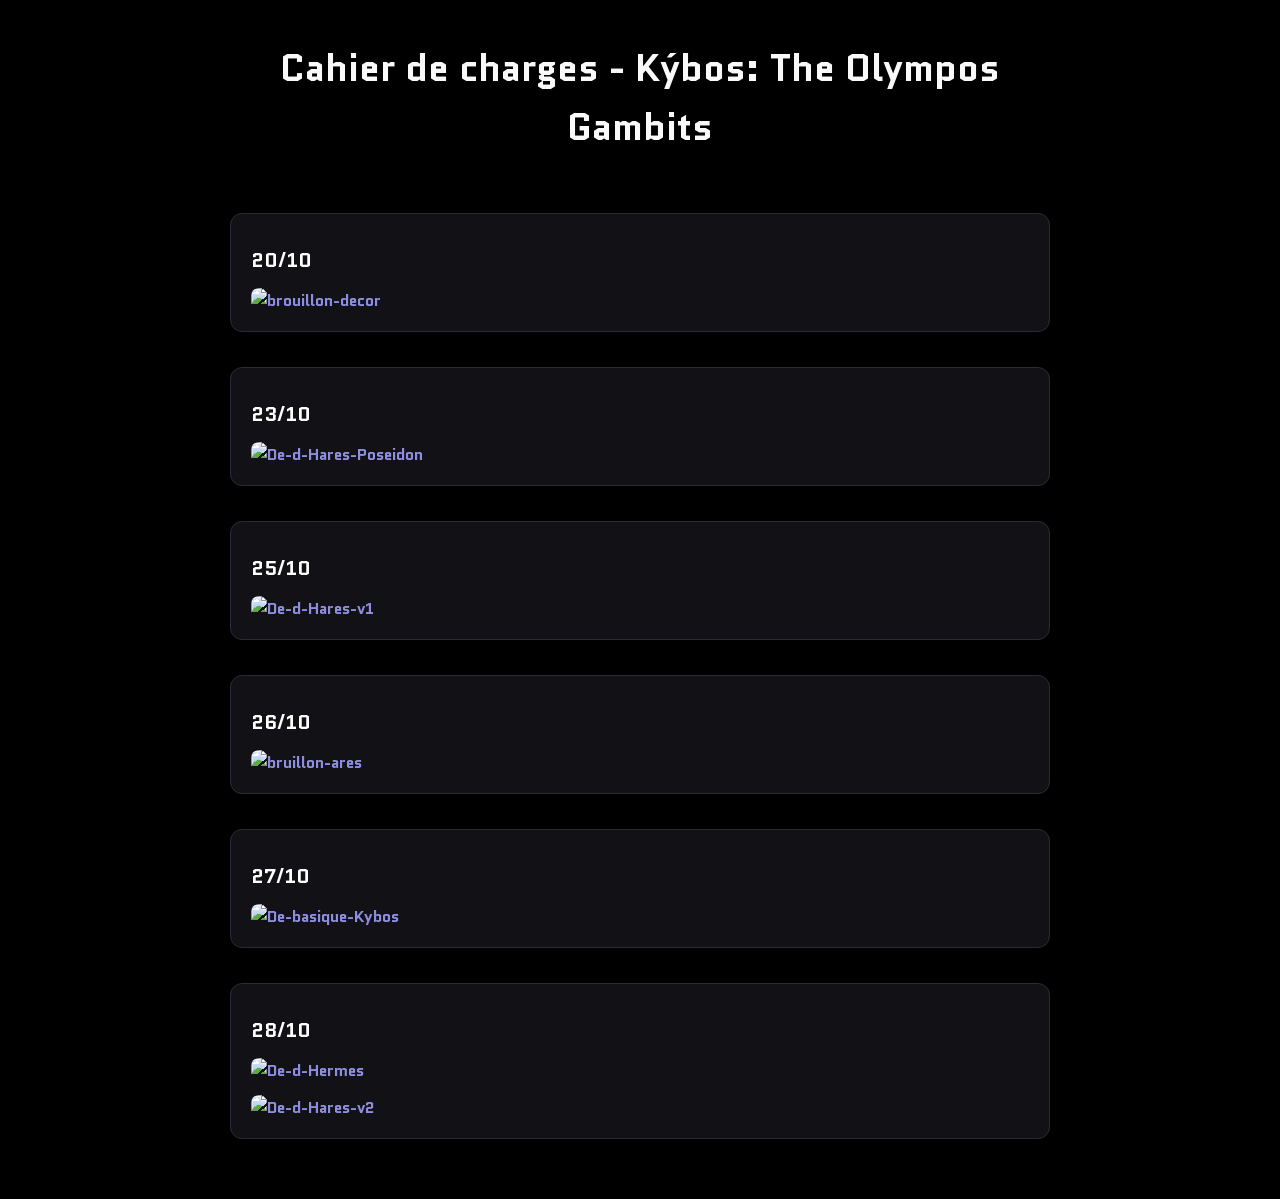
==== drawings.html @ f7374233 "Nouvelle page pour les dessins ainsi que petites modifications sur le css pour y aller avec les dess" ====
<!DOCTYPE html>
<html lang="fr">

<head>
    <meta charset="utf-8">
    <link rel="stylesheet" type="text/css" href="css/style.css" />
    <meta name="viewport" content="width=device-width, initial-scale=1.0">
    <link rel="preconnect" href="https://fonts.googleapis.com">
    <link rel="preconnect" href="https://fonts.gstatic.com" crossorigin>
    <link href="https://fonts.googleapis.com/css2?family=Quantico:ital,wght@0,400;0,700;1,400;1,700&display=swap"
        rel="stylesheet">
    <title> Dessins </title>
</head>

<body>
    <header>
        <h1> Cahier de charges - Kýbos: The Olympos Gambits </h1>
    </header>

<div class="card">
            <h2>20/10</h2>
            <p>

                <a href="https://ibb.co/ymtn315s"><img src="https://i.ibb.co/ymtn315s/brouillon-decor.png" alt="brouillon-decor" border="0"></a>
            </p>
        </div>

<div class="card">
            <h2>23/10</h2>
            <p>
                <a href="https://ibb.co/d4hf9jM3"><img src="https://i.ibb.co/d4hf9jM3/De-d-Hares-Poseidon.png" alt="De-d-Hares-Poseidon" border="0"></a> 
            </p>
        </div>

<div class="card">
            <h2>25/10</h2>
            <p>
                <a href="https://ibb.co/7dGSm2jC"><img src="https://i.ibb.co/7dGSm2jC/De-d-Hares-v1.png" alt="De-d-Hares-v1" border="0"></a>
           </p>
        </div>

<div class="card">
            <h2>26/10</h2>
            <p>
                <a href="https://ibb.co/HDp1K08J"><img src="https://i.ibb.co/HDp1K08J/bruillon-ares.jpg" alt="bruillon-ares" border="0"></a>           </p>
        </div>

<div class="card">
            <h2>27/10</h2>
            <p>
                <a href="https://ibb.co/xKf0LxQ3"><img src="https://i.ibb.co/xKf0LxQ3/De-basique-Kybos.jpg" alt="De-basique-Kybos" border="0"></a> </p>
        </div>

<div class="card">
            <h2>28/10</h2>
            <p>
                <a href="https://ibb.co/q3vG9mFX"><img src="https://i.ibb.co/q3vG9mFX/De-d-Hermes.jpg" alt="De-d-Hermes" border="0"></a> </p>
                <p> 
<a href="https://ibb.co/xK40Mtd4"><img src="https://i.ibb.co/xK40Mtd4/De-d-Hares-v2.jpg" alt="De-d-Hares-v2" border="0"></a> 
</p>
        </div>
---- css/style.css ----
/* --- RESET & REGLES DE BASE --- */
* {
    box-sizing: border-box;
    /* Empêche le rembourrage (padding) de casser la largeur */
}

body {
    margin: 0 auto;
    width: 90%;
    /* S'adapte à 90% de l'écran sur mobile */
    max-width: 850px;
    /* Bloque à 850px max sur grand écran d'ordinateur */
    font-family: "Quantico", sans-serif;
    background-color: #000000;
    color: #f9f9fa;
    padding: 10px 15px 60px 15px;
    line-height: 1.6;
}

header {
    text-align: center;
    font-weight: bold;
    padding: 30px 10px 20px 10px;
}

header h1 {
    font-size: clamp(1.5rem, 4vw, 2.3rem);
    /* Taille de titre dynamique qui s'adapte à l'écran */
    margin: 0;
}

a {
    color: #8e8ee0;
    font-weight: bold;
    text-decoration: none;
    word-break: break-all;
    /* Évite que les longs liens dépassent sur petit écran */
}

a:hover {
    text-decoration: underline;
}

.intro {
    margin-bottom: 35px;
    font-size: 1rem;
}

/* --- CARTES DE TIMELINE / SECTIONS --- */
.card {
    position: relative;
    background-color: #121216;
    border: 1px solid #2a2a38;
    border-radius: 12px;
    padding: 24px 20px 18px 20px;
    margin-top: 35px;
    box-shadow: 0 4px 15px rgba(0, 0, 0, 0.5);
}

/* La bulle flottante */
.card .badge {
    position: absolute;
    top: -14px;
    left: 18px;
    background: #6366f1;
    color: #ffffff;
    font-size: 0.85rem;
    font-weight: bold;
    text-transform: uppercase;
    padding: 4px 14px;
    border-radius: 20px;
    box-shadow: 0 2px 8px rgba(99, 102, 241, 0.4);
    white-space: nowrap;
    /* Empêche le badge de se casser en deux lignes */
}

/* Petite pointe sous la bulle */
.card .badge::after {
    content: "";
    position: absolute;
    bottom: -4px;
    left: 14px;
    width: 0;
    height: 0;
    border-left: 5px solid transparent;
    border-right: 5px solid transparent;
    border-top: 5px solid #6366f1;
}

.card h2 {
    margin: 6px 0 12px 0;
    color: #ffffff;
    font-size: 1.25rem;
}

.card p {
    margin: 0;
    color: #d1d5db;
    font-size: 0.98rem;
}

/* --- MEDIA QUERIES (ADAPTATION MOBILES ET TABLETTES) --- */

/* Pour les écrans mobiles (< 600px) */
@media (max-width: 600px) {
    body {
        width: 95%;
        /* On prend plus de place sur petit écran */
        padding-left: 8px;
        padding-right: 8px;
    }

    header {
        padding: 20px 5px 15px 5px;
    }

    .card {
        padding: 22px 14px 14px 14px;
        /* Un peu moins de padding pour gagner de l'espace */
        margin-top: 30px;
    }

    .card .badge {
        left: 12px;
        /* On décale légèrement le badge vers la gauche */
        font-size: 0.75rem;
        /* Bulle un peu plus petite sur mobile */
        padding: 3px 10px;
    }

    .card h2 {
        font-size: 1.1rem;
    }
}
/* --- IMAGES DANS LES CARDS --- */
.card img {
    display: block;
    max-width: 100%;   /* ne dépasse jamais la card */
    height: auto;      /* garde les proportions */
    margin: 12px auto auto;  /* auto à gauche et à droite = centrée */
    border-radius: 8px;
    image-rendering: pixelated;
}
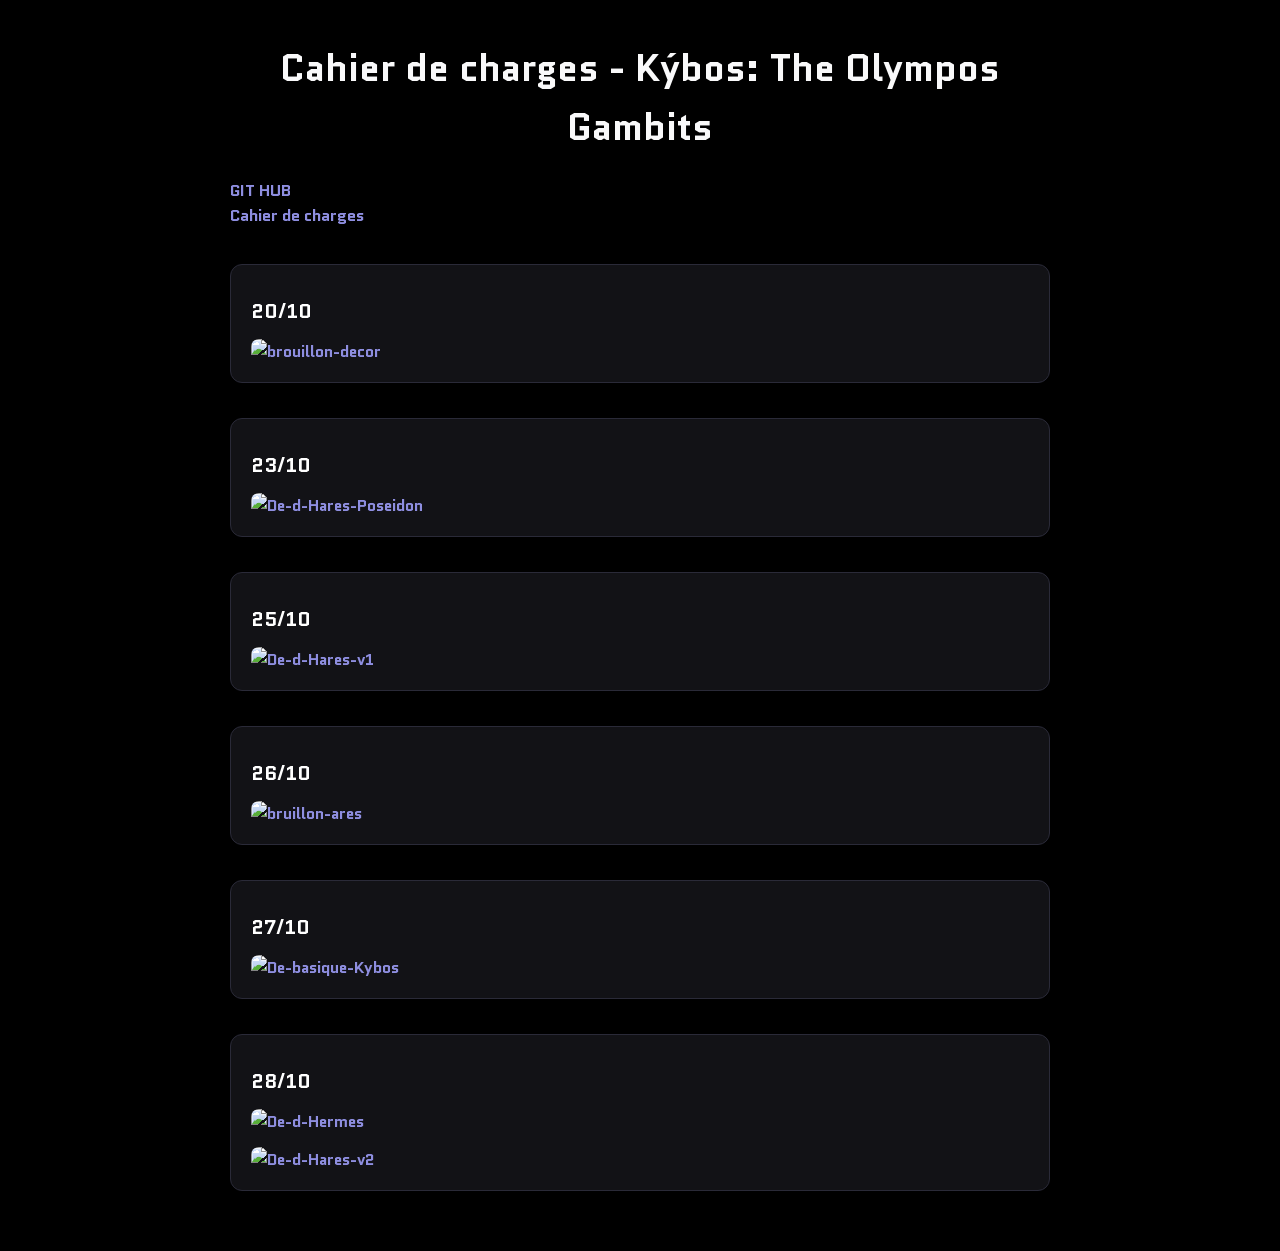
==== commit 50059b43: "Lien entre index et dessins ajouté + corrections page dessins html" ====
--- a/drawings.html
+++ b/drawings.html
@@ -16,6 +16,11 @@
     <header>
         <h1> Cahier de charges - Kýbos: The Olympos Gambits </h1>
     </header>
+    <main>
+        <div class="intro">
+            <a href="https://github.com/lcsmvb/project-dice" target="_blank">GIT HUB</a> <br>
+            <a href="index.html" target="_blank"> Cahier de charges </a>
+        </div>
 
 <div class="card">
             <h2>20/10</h2>
@@ -58,4 +63,8 @@
                 <p> 
 <a href="https://ibb.co/xK40Mtd4"><img src="https://i.ibb.co/xK40Mtd4/De-d-Hares-v2.jpg" alt="De-d-Hares-v2" border="0"></a> 
 </p>
-        </div>+        </div>
+    </main>
+</body>
+
+</html>
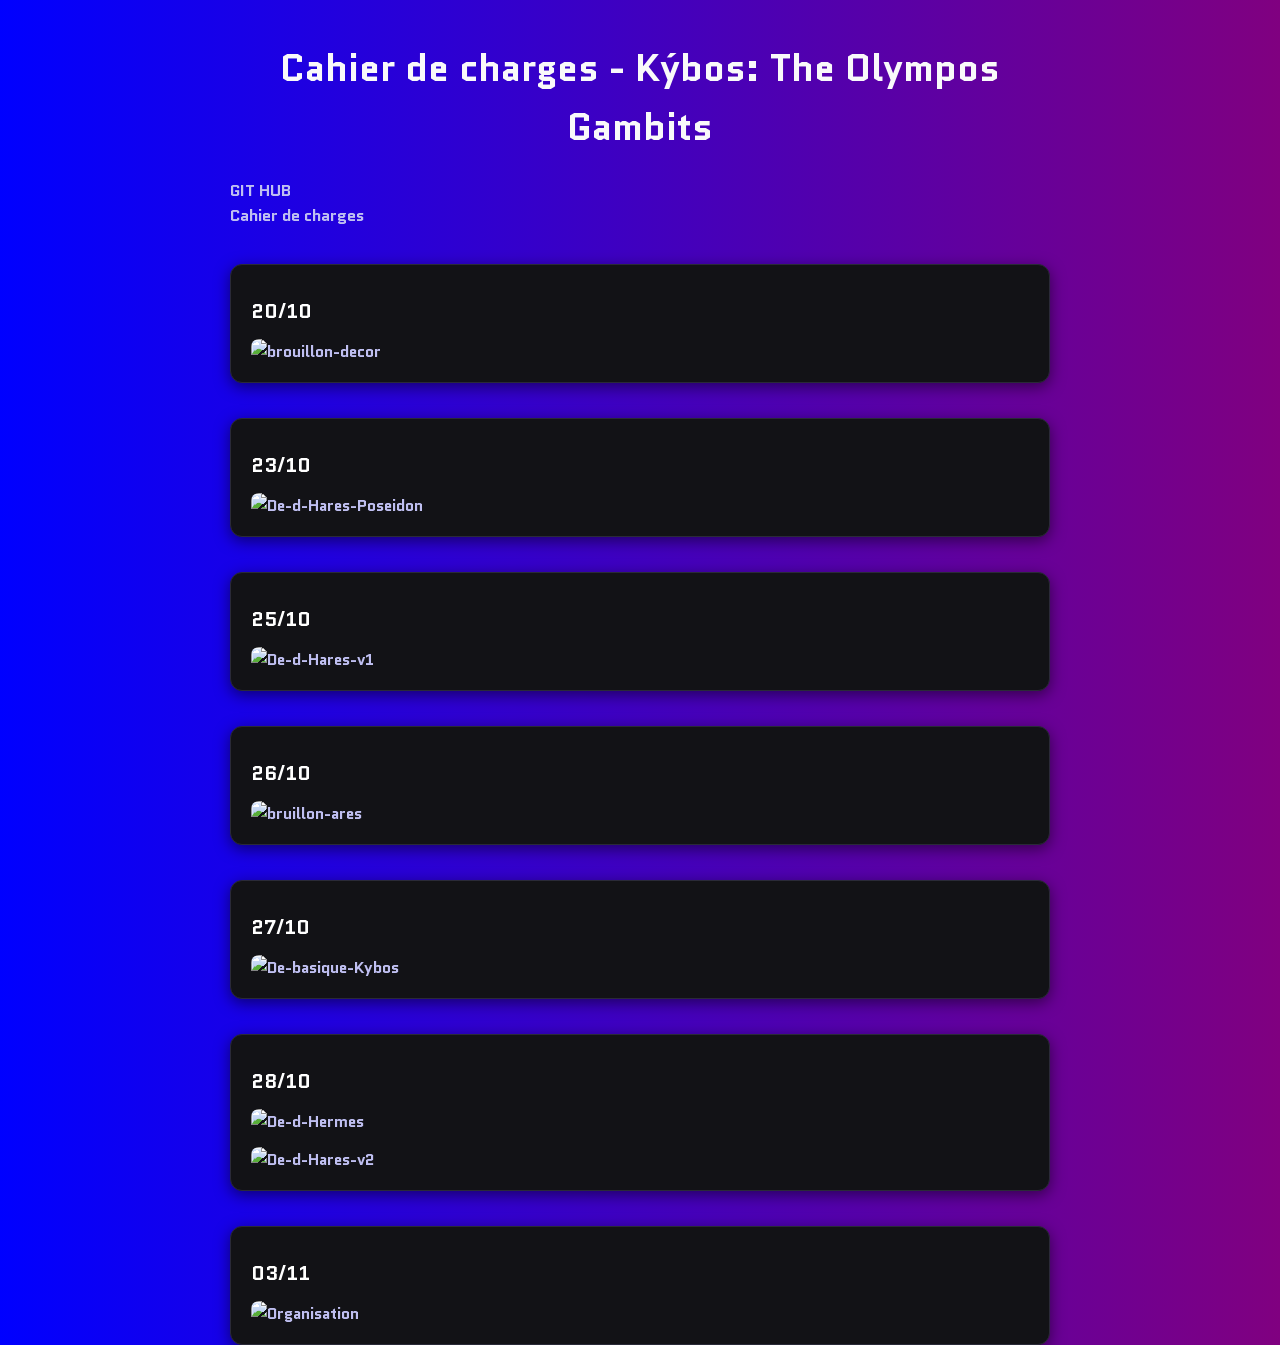
==== commit de5d8d43: "Ajout du 03/11 dans images pour l'oral" ====
--- a/drawings.html
+++ b/drawings.html
@@ -64,6 +64,11 @@
 <a href="https://ibb.co/xK40Mtd4"><img src="https://i.ibb.co/xK40Mtd4/De-d-Hares-v2.jpg" alt="De-d-Hares-v2" border="0"></a> 
 </p>
         </div>
+<div class="card">
+            <h2>03/11</h2>
+            <p>
+                <a href="https://ibb.co/1GnY1r24"><img src="https://i.ibb.co/1GnY1r24/Captura-de-tela-2026-11-04-225648.png" alt="Organisation" border="0"></a>
+        </div>
     </main>
 </body>
 
--- a/css/style.css
+++ b/css/style.css
@@ -15,6 +15,8 @@
     color: #f9f9fa;
     padding: 10px 15px 60px 15px;
     line-height: 1.6;
+    background: linear-gradient(to right, blue, purple);
+    height: 100vh;
 }
 
 header {
@@ -30,7 +32,7 @@
 }
 
 a {
-    color: #8e8ee0;
+    color: #bfbff1;
     font-weight: bold;
     text-decoration: none;
     word-break: break-all;
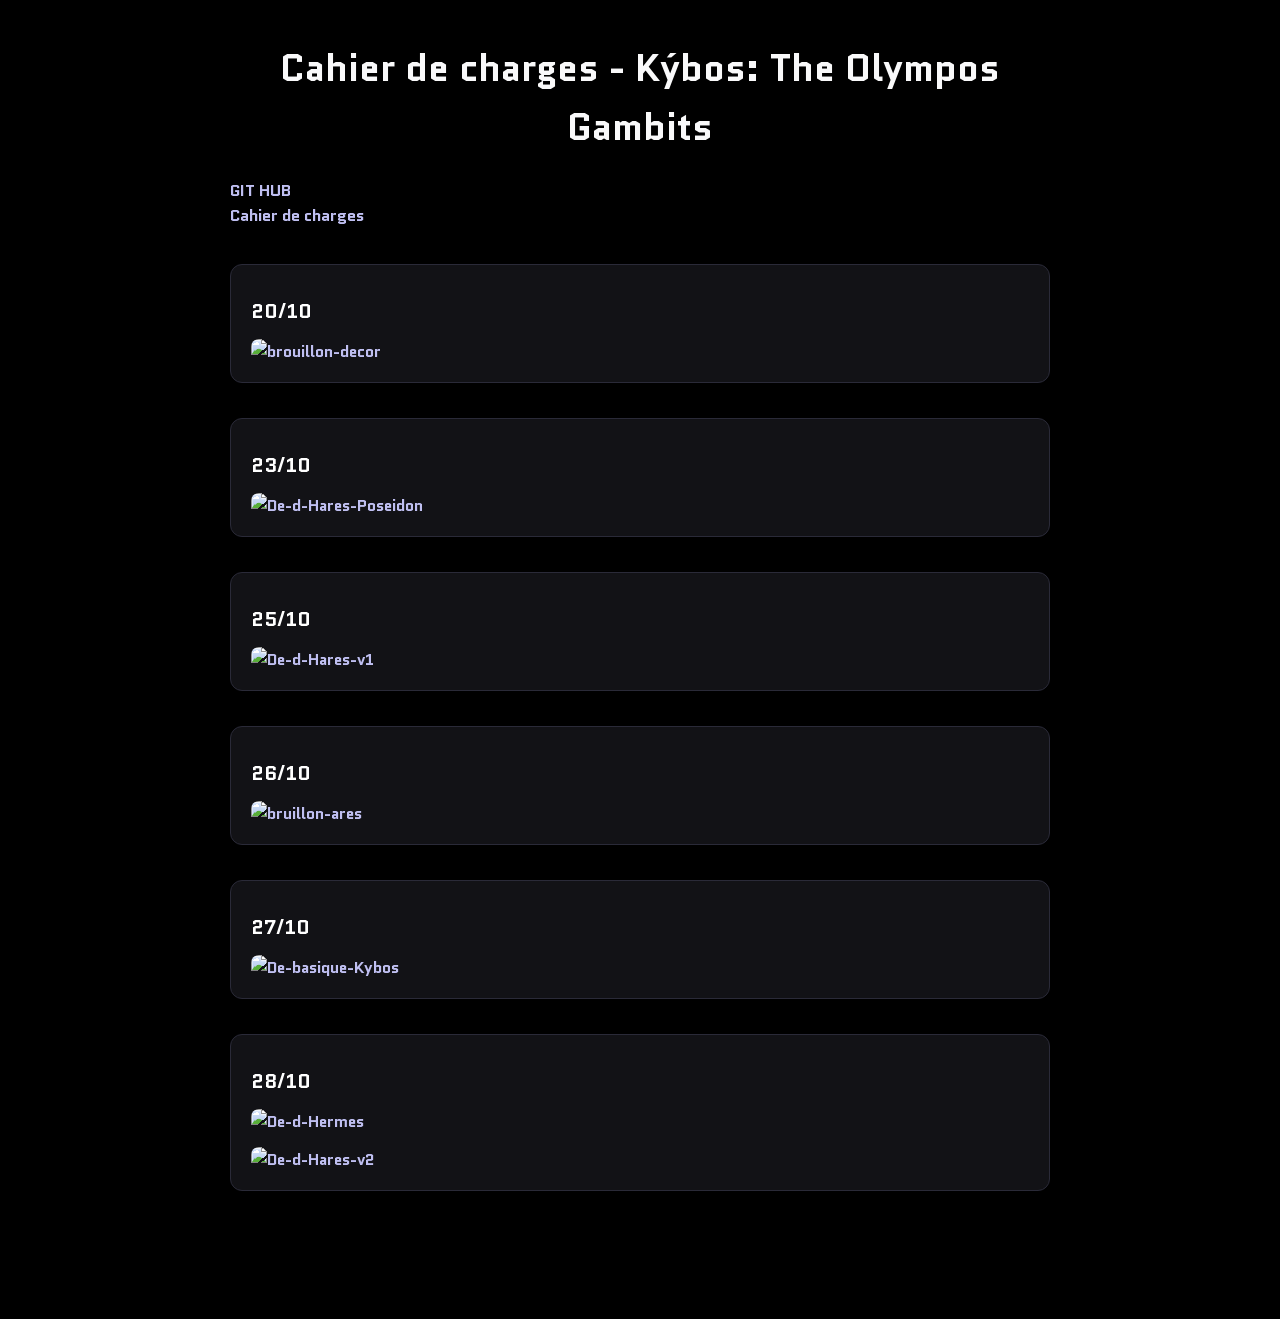
==== commit af521c5b: "No grandient background" ====
--- a/drawings.html
+++ b/drawings.html
@@ -64,11 +64,7 @@
 <a href="https://ibb.co/xK40Mtd4"><img src="https://i.ibb.co/xK40Mtd4/De-d-Hares-v2.jpg" alt="De-d-Hares-v2" border="0"></a> 
 </p>
         </div>
-<div class="card">
-            <h2>03/11</h2>
-            <p>
-                <a href="https://ibb.co/1GnY1r24"><img src="https://i.ibb.co/1GnY1r24/Captura-de-tela-2026-11-04-225648.png" alt="Organisation" border="0"></a>
-        </div>
+        <br><br><br><br><br>
     </main>
 </body>
 
--- a/css/style.css
+++ b/css/style.css
@@ -15,7 +15,6 @@
     color: #f9f9fa;
     padding: 10px 15px 60px 15px;
     line-height: 1.6;
-    background: linear-gradient(to right, blue, purple);
     height: 100vh;
 }
 
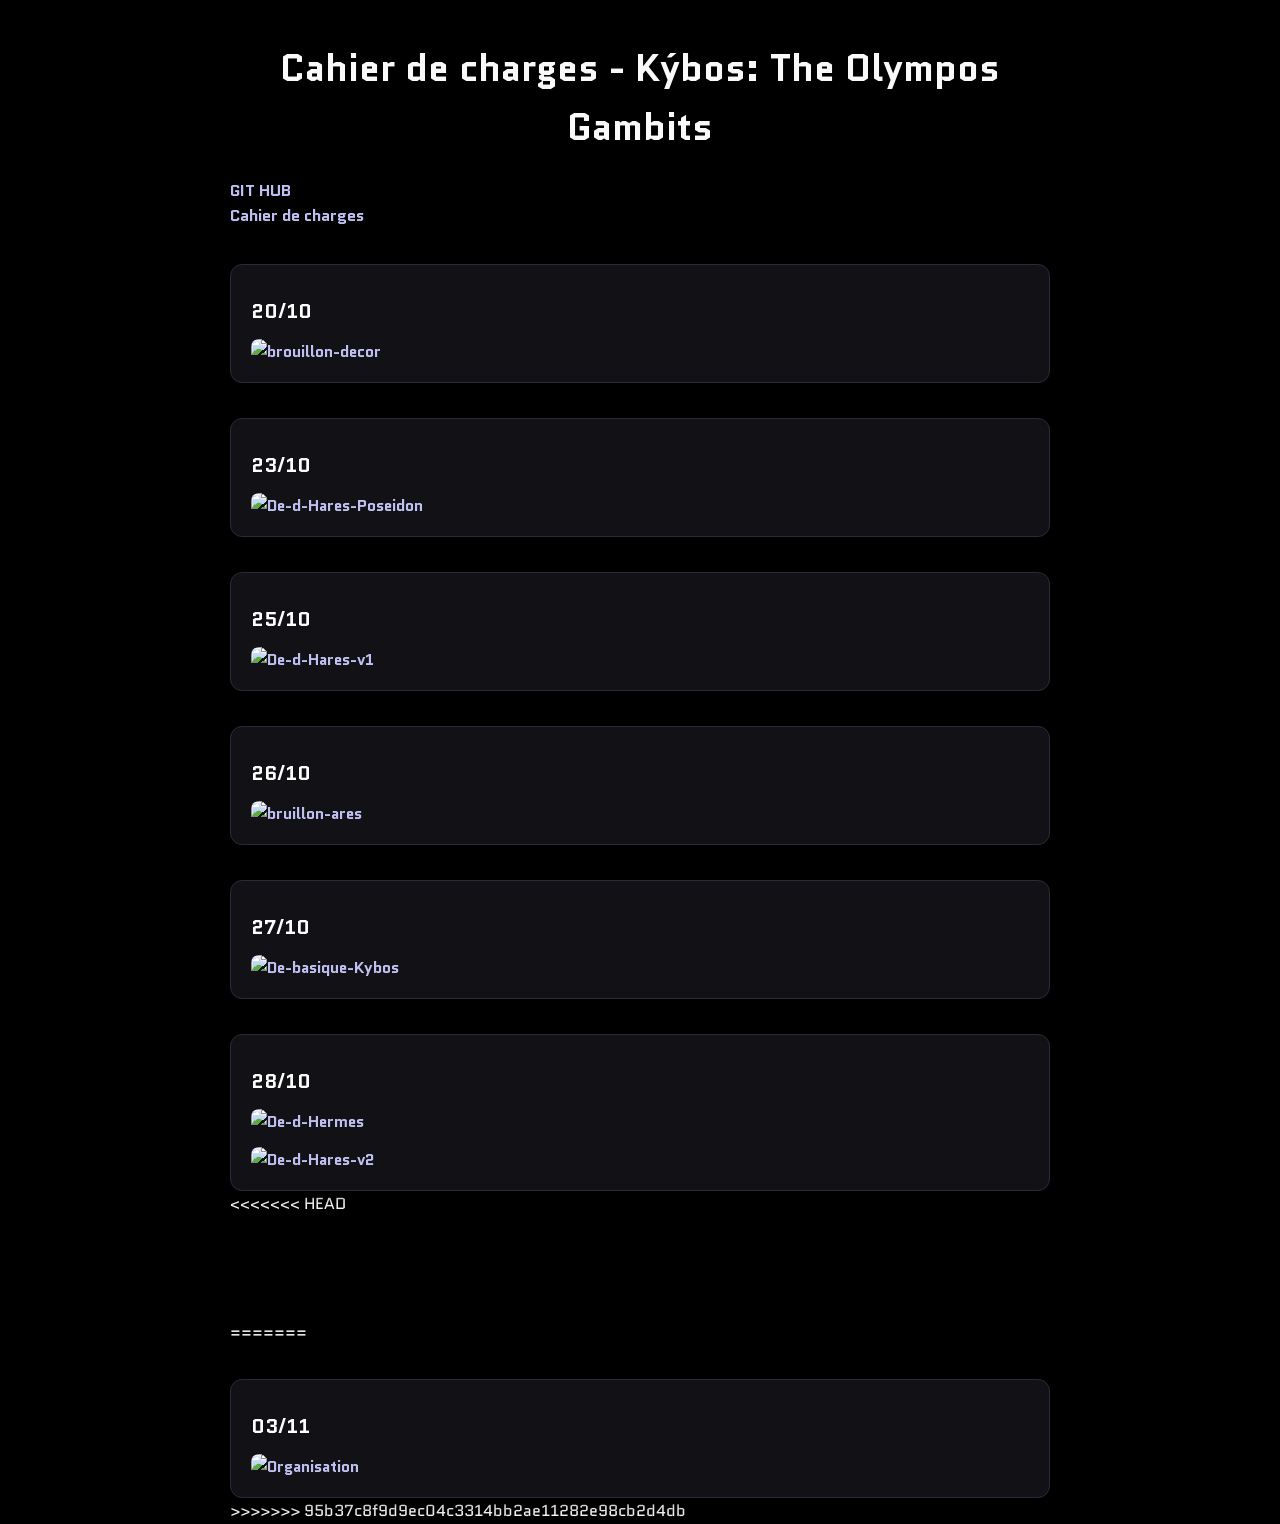
==== commit 4e4a8aec: "drawings changed" ====
--- a/drawings.html
+++ b/drawings.html
@@ -64,7 +64,15 @@
 <a href="https://ibb.co/xK40Mtd4"><img src="https://i.ibb.co/xK40Mtd4/De-d-Hares-v2.jpg" alt="De-d-Hares-v2" border="0"></a> 
 </p>
         </div>
+<<<<<<< HEAD
         <br><br><br><br><br>
+=======
+<div class="card">
+            <h2>03/11</h2>
+            <p>
+                <a href="https://ibb.co/1GnY1r24"><img src="https://i.ibb.co/1GnY1r24/Captura-de-tela-2026-11-04-225648.png" alt="Organisation" border="0"></a>
+        </div>
+>>>>>>> 95b37c8f9d9ec04c3314bb2ae11282e98cb2d4db
     </main>
 </body>
 
